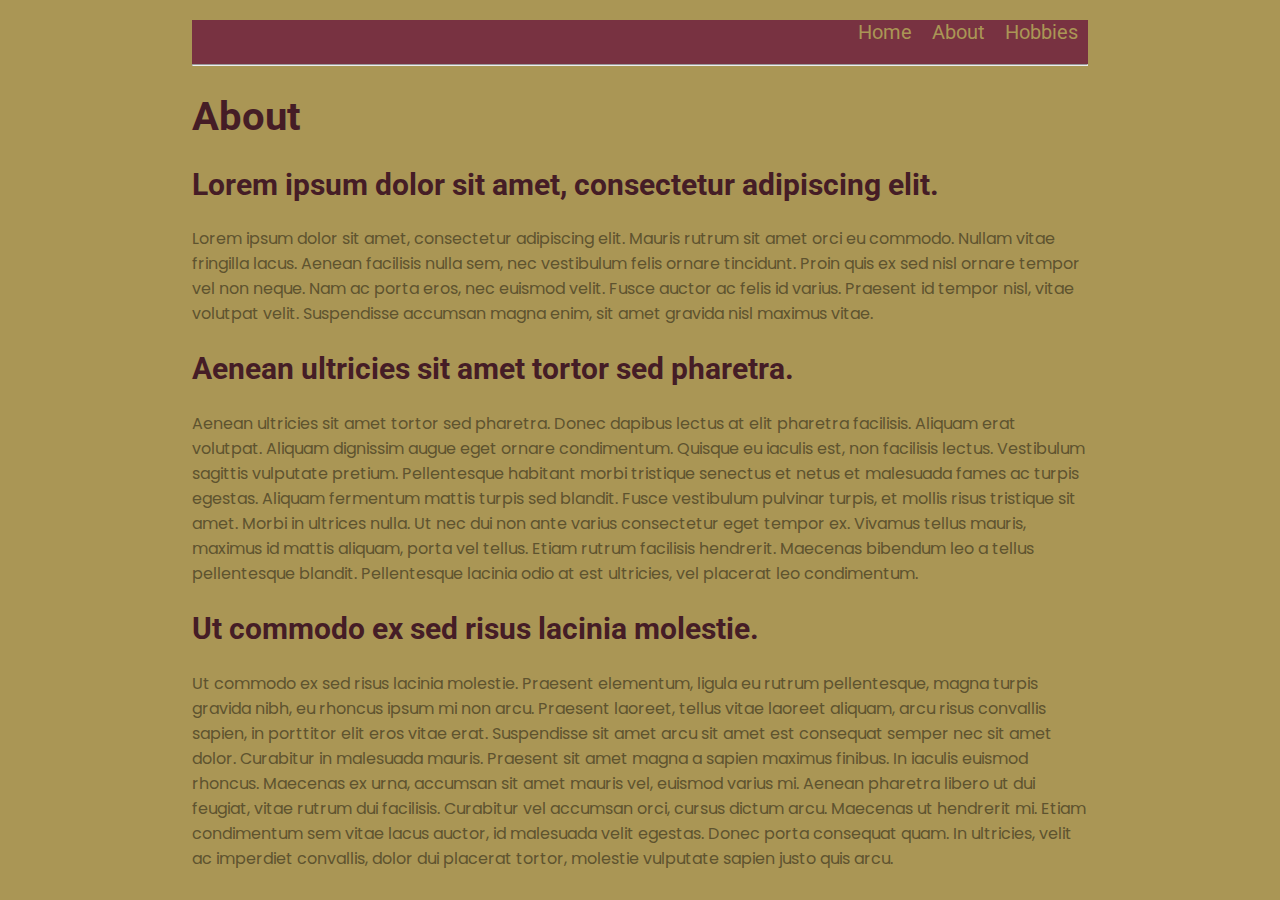
==== about.html @ f84def57 "“initial”" ====
<!DOCTYPE html>
<html lang="en">
  <head>
    <meta charset="UTF-8" />
    <meta http-equiv="X-UA-Compatible" content="IE=edge" />
    <meta name="viewport" content="width=device-width, initial-scale=1.0" />

    <head>
      <link rel="preconnect" href="https://fonts.googleapis.com" />
      <link rel="preconnect" href="https://fonts.gstatic.com" crossorigin />
      <link
        href="https://fonts.googleapis.com/css2?family=Poppins:ital,wght@0,400;0,600;1,400&family=Roboto:wght@400;700&display=swap"
        rel="stylesheet"
      />

      <link rel="stylesheet" href="style/style.css" />
      <script src="js/index.js" defer></script>
    </head>

    <title>About</title>
  </head>
  <body>
    <div>
      <header>
          <nav>
            <ul>
              <li>
                <a href="index.html">Home</a>
              </li>
              <li>
                <a href="about.html">About</a>
              </li>
              <li>
                <a href="hobbies.html">Hobbies</a>
              </li>
            </ul>
          </nav>
          <hr />
      
      </header>

      <main>
        <div>
          <h1>About</h1>
          <h2>Lorem ipsum dolor sit amet, consectetur adipiscing elit.</h2>
          <p>
            Lorem ipsum dolor sit amet, consectetur adipiscing elit. Mauris
            rutrum sit amet orci eu commodo. Nullam vitae fringilla lacus.
            Aenean facilisis nulla sem, nec vestibulum felis ornare tincidunt.
            Proin quis ex sed nisl ornare tempor vel non neque. Nam ac porta
            eros, nec euismod velit. Fusce auctor ac felis id varius. Praesent
            id tempor nisl, vitae volutpat velit. Suspendisse accumsan magna
            enim, sit amet gravida nisl maximus vitae.
          </p>

          <h2>Aenean ultricies sit amet tortor sed pharetra.</h2>
          <p>
            Aenean ultricies sit amet tortor sed pharetra. Donec dapibus lectus
            at elit pharetra facilisis. Aliquam erat volutpat. Aliquam dignissim
            augue eget ornare condimentum. Quisque eu iaculis est, non facilisis
            lectus. Vestibulum sagittis vulputate pretium. Pellentesque habitant
            morbi tristique senectus et netus et malesuada fames ac turpis
            egestas. Aliquam fermentum mattis turpis sed blandit. Fusce
            vestibulum pulvinar turpis, et mollis risus tristique sit amet.
            Morbi in ultrices nulla. Ut nec dui non ante varius consectetur eget
            tempor ex. Vivamus tellus mauris, maximus id mattis aliquam, porta
            vel tellus. Etiam rutrum facilisis hendrerit. Maecenas bibendum leo
            a tellus pellentesque blandit. Pellentesque lacinia odio at est
            ultricies, vel placerat leo condimentum.
          </p>

          <h2>Ut commodo ex sed risus lacinia molestie.</h2>
          <p>
            Ut commodo ex sed risus lacinia molestie. Praesent elementum, ligula
            eu rutrum pellentesque, magna turpis gravida nibh, eu rhoncus ipsum
            mi non arcu. Praesent laoreet, tellus vitae laoreet aliquam, arcu
            risus convallis sapien, in porttitor elit eros vitae erat.
            Suspendisse sit amet arcu sit amet est consequat semper nec sit amet
            dolor. Curabitur in malesuada mauris. Praesent sit amet magna a
            sapien maximus finibus. In iaculis euismod rhoncus. Maecenas ex
            urna, accumsan sit amet mauris vel, euismod varius mi. Aenean
            pharetra libero ut dui feugiat, vitae rutrum dui facilisis.
            Curabitur vel accumsan orci, cursus dictum arcu. Maecenas ut
            hendrerit mi. Etiam condimentum sem vitae lacus auctor, id malesuada
            velit egestas. Donec porta consequat quam. In ultricies, velit ac
            imperdiet convallis, dolor dui placerat tortor, molestie vulputate
            sapien justo quis arcu.
          </p>
        </div>
      </main>
    </div>
  </body>
</html>
---- style/style.css ----
* {
  box-sizing: border-box;
}

body {
  background-color: rgb(170, 150, 85);
  font-family: "Roboto", sans-serif;
  max-width: 1024px;
  margin: 0 auto;
  height: 100%;
  font-size: 1.25rem;
  padding: 0 5%;
}

header {
  color: #aa9655;
  background-color: #783241;
  position: sticky;
  top: 0px;
  display: block;
}

main {
  display: block;
}

h1,
h2 {
  /* color: rgb(120, 50, 65); */
  color: #451D26;
}

p {
  font-family: "Poppins", sans-serif;
  color: #5E532F;
  font-size: 16px;
}

a {
  color: inherit;
  padding: 10px;
  text-decoration: none;
}

ul {
  list-style-type: none;
  display: flex;
  justify-content: flex-end;
}

#myFirstWeb {
  color: rgb(172, 148, 83);
  text-shadow: 1px 1px rgb(0, 0, 0);
}

#myFirstWeb:hover {
  color: hsl(0, 0%, 95%);
  background-color: rgb(118, 50, 63);
}
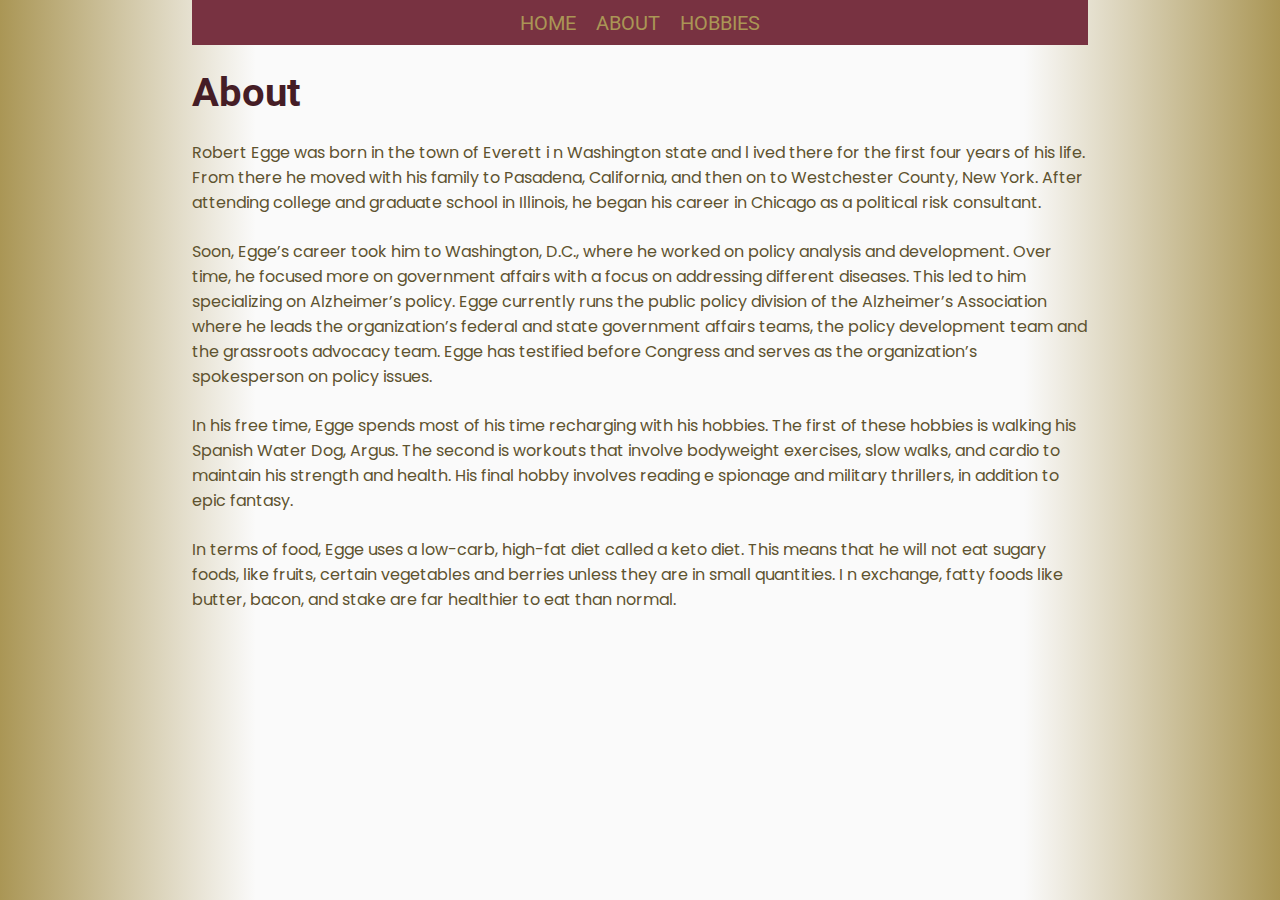
==== commit 6ecbb0ee: "Initial commit" ====
--- a/about.html
+++ b/about.html
@@ -5,86 +5,77 @@
     <meta http-equiv="X-UA-Compatible" content="IE=edge" />
     <meta name="viewport" content="width=device-width, initial-scale=1.0" />
 
-    <head>
-      <link rel="preconnect" href="https://fonts.googleapis.com" />
-      <link rel="preconnect" href="https://fonts.gstatic.com" crossorigin />
-      <link
-        href="https://fonts.googleapis.com/css2?family=Poppins:ital,wght@0,400;0,600;1,400&family=Roboto:wght@400;700&display=swap"
-        rel="stylesheet"
-      />
+    <link rel="preconnect" href="https://fonts.googleapis.com" />
+    <link rel="preconnect" href="https://fonts.gstatic.com" crossorigin />
+    <link
+      href="https://fonts.googleapis.com/css2?family=Poppins:ital,wght@0,400;0,600;1,400&family=Roboto:wght@400;700&display=swap"
+      rel="stylesheet"
+    />
 
-      <link rel="stylesheet" href="style/style.css" />
-      <script src="js/index.js" defer></script>
-    </head>
+    <link rel="stylesheet" href="style/style.css" />
+    <script src="js/index.js" defer></script>
 
     <title>About</title>
   </head>
   <body>
     <div>
       <header>
-          <nav>
-            <ul>
-              <li>
-                <a href="index.html">Home</a>
-              </li>
-              <li>
-                <a href="about.html">About</a>
-              </li>
-              <li>
-                <a href="hobbies.html">Hobbies</a>
-              </li>
-            </ul>
-          </nav>
-          <hr />
-      
+        <nav>
+          <ul>
+            <li>
+              <a href="index.html">Home</a>
+            </li>
+            <li>
+              <a href="about.html">About</a>
+            </li>
+            <li>
+              <a href="hobbies.html">Hobbies</a>
+            </li>
+          </ul>
+        </nav>
       </header>
 
       <main>
         <div>
+          <br />
           <h1>About</h1>
-          <h2>Lorem ipsum dolor sit amet, consectetur adipiscing elit.</h2>
+          <br />
           <p>
-            Lorem ipsum dolor sit amet, consectetur adipiscing elit. Mauris
-            rutrum sit amet orci eu commodo. Nullam vitae fringilla lacus.
-            Aenean facilisis nulla sem, nec vestibulum felis ornare tincidunt.
-            Proin quis ex sed nisl ornare tempor vel non neque. Nam ac porta
-            eros, nec euismod velit. Fusce auctor ac felis id varius. Praesent
-            id tempor nisl, vitae volutpat velit. Suspendisse accumsan magna
-            enim, sit amet gravida nisl maximus vitae.
+            Robert Egge was born in the town of Everett i n Washington state and
+            l ived there for the first four years of his life. From there he
+            moved with his family to Pasadena, California, and then on to
+            Westchester County, New York. After attending college and graduate
+            school in Illinois, he began his career in Chicago as a political
+            risk consultant.
           </p>
-
-          <h2>Aenean ultricies sit amet tortor sed pharetra.</h2>
+          <br />
           <p>
-            Aenean ultricies sit amet tortor sed pharetra. Donec dapibus lectus
-            at elit pharetra facilisis. Aliquam erat volutpat. Aliquam dignissim
-            augue eget ornare condimentum. Quisque eu iaculis est, non facilisis
-            lectus. Vestibulum sagittis vulputate pretium. Pellentesque habitant
-            morbi tristique senectus et netus et malesuada fames ac turpis
-            egestas. Aliquam fermentum mattis turpis sed blandit. Fusce
-            vestibulum pulvinar turpis, et mollis risus tristique sit amet.
-            Morbi in ultrices nulla. Ut nec dui non ante varius consectetur eget
-            tempor ex. Vivamus tellus mauris, maximus id mattis aliquam, porta
-            vel tellus. Etiam rutrum facilisis hendrerit. Maecenas bibendum leo
-            a tellus pellentesque blandit. Pellentesque lacinia odio at est
-            ultricies, vel placerat leo condimentum.
+            Soon, Egge’s career took him to Washington, D.C., where he worked on
+            policy analysis and development. Over time, he focused more on
+            government affairs with a focus on addressing different diseases.
+            This led to him specializing on Alzheimer’s policy. Egge currently
+            runs the public policy division of the Alzheimer’s Association where
+            he leads the organization’s federal and state government affairs
+            teams, the policy development team and the grassroots advocacy team.
+            Egge has testified before Congress and serves as the organization’s
+            spokesperson on policy issues.
           </p>
-
-          <h2>Ut commodo ex sed risus lacinia molestie.</h2>
+          <br />
           <p>
-            Ut commodo ex sed risus lacinia molestie. Praesent elementum, ligula
-            eu rutrum pellentesque, magna turpis gravida nibh, eu rhoncus ipsum
-            mi non arcu. Praesent laoreet, tellus vitae laoreet aliquam, arcu
-            risus convallis sapien, in porttitor elit eros vitae erat.
-            Suspendisse sit amet arcu sit amet est consequat semper nec sit amet
-            dolor. Curabitur in malesuada mauris. Praesent sit amet magna a
-            sapien maximus finibus. In iaculis euismod rhoncus. Maecenas ex
-            urna, accumsan sit amet mauris vel, euismod varius mi. Aenean
-            pharetra libero ut dui feugiat, vitae rutrum dui facilisis.
-            Curabitur vel accumsan orci, cursus dictum arcu. Maecenas ut
-            hendrerit mi. Etiam condimentum sem vitae lacus auctor, id malesuada
-            velit egestas. Donec porta consequat quam. In ultricies, velit ac
-            imperdiet convallis, dolor dui placerat tortor, molestie vulputate
-            sapien justo quis arcu.
+            In his free time, Egge spends most of his time recharging with his
+            hobbies. The first of these hobbies is walking his Spanish Water
+            Dog, Argus. The second is workouts that involve bodyweight
+            exercises, slow walks, and cardio to maintain his strength and
+            health. His final hobby involves reading e spionage and military
+            thrillers, in addition to epic fantasy.
+          </p>
+          <br />
+          <p>
+            In terms of food, Egge uses a low-carb, high-fat diet called a keto
+            diet. This means that he will not eat sugary foods, like fruits,
+            certain vegetables and berries unless they are in small quantities.
+            I n exchange, fatty foods like butter, bacon, and stake are far
+            healthier to eat than normal.
           </p>
         </div>
       </main>
--- a/style/style.css
+++ b/style/style.css
@@ -1,23 +1,49 @@
 * {
+  margin: 0;
+  padding: 0;
   box-sizing: border-box;
 }
 
 body {
-  background-color: rgb(170, 150, 85);
+  background-color: #fafafa;
   font-family: "Roboto", sans-serif;
   max-width: 1024px;
   margin: 0 auto;
   height: 100%;
   font-size: 1.25rem;
   padding: 0 5%;
+  background-image: linear-gradient(
+    to right,
+    #aa9655 0%,
+    #fafafa 20%,
+    #fafafa 80%,
+    #aa9655 100%
+  );
 }
 
-header {
+img {
+  width: 50%;
+}
+
+.smallPortrait {
+  width: 85px;
+  border: solid #aa9655;
+  border-radius: 25%;
+}
+
+nav {
+  overflow: hidden;
   color: #aa9655;
   background-color: #783241;
   position: sticky;
-  top: 0px;
-  display: block;
+
+  top: 0;
+  display: flex;
+  justify-content: space-around;
+  align-items: center;
+  min-height: 5vh;
+
+  text-transform: uppercase;
 }
 
 main {
@@ -26,13 +52,12 @@
 
 h1,
 h2 {
-  /* color: rgb(120, 50, 65); */
-  color: #451D26;
+  color: #451d26;
 }
 
 p {
   font-family: "Poppins", sans-serif;
-  color: #5E532F;
+  color: #5e532f;
   font-size: 16px;
 }
 
@@ -47,13 +72,3 @@
   display: flex;
   justify-content: flex-end;
 }
-
-#myFirstWeb {
-  color: rgb(172, 148, 83);
-  text-shadow: 1px 1px rgb(0, 0, 0);
-}
-
-#myFirstWeb:hover {
-  color: hsl(0, 0%, 95%);
-  background-color: rgb(118, 50, 63);
-}
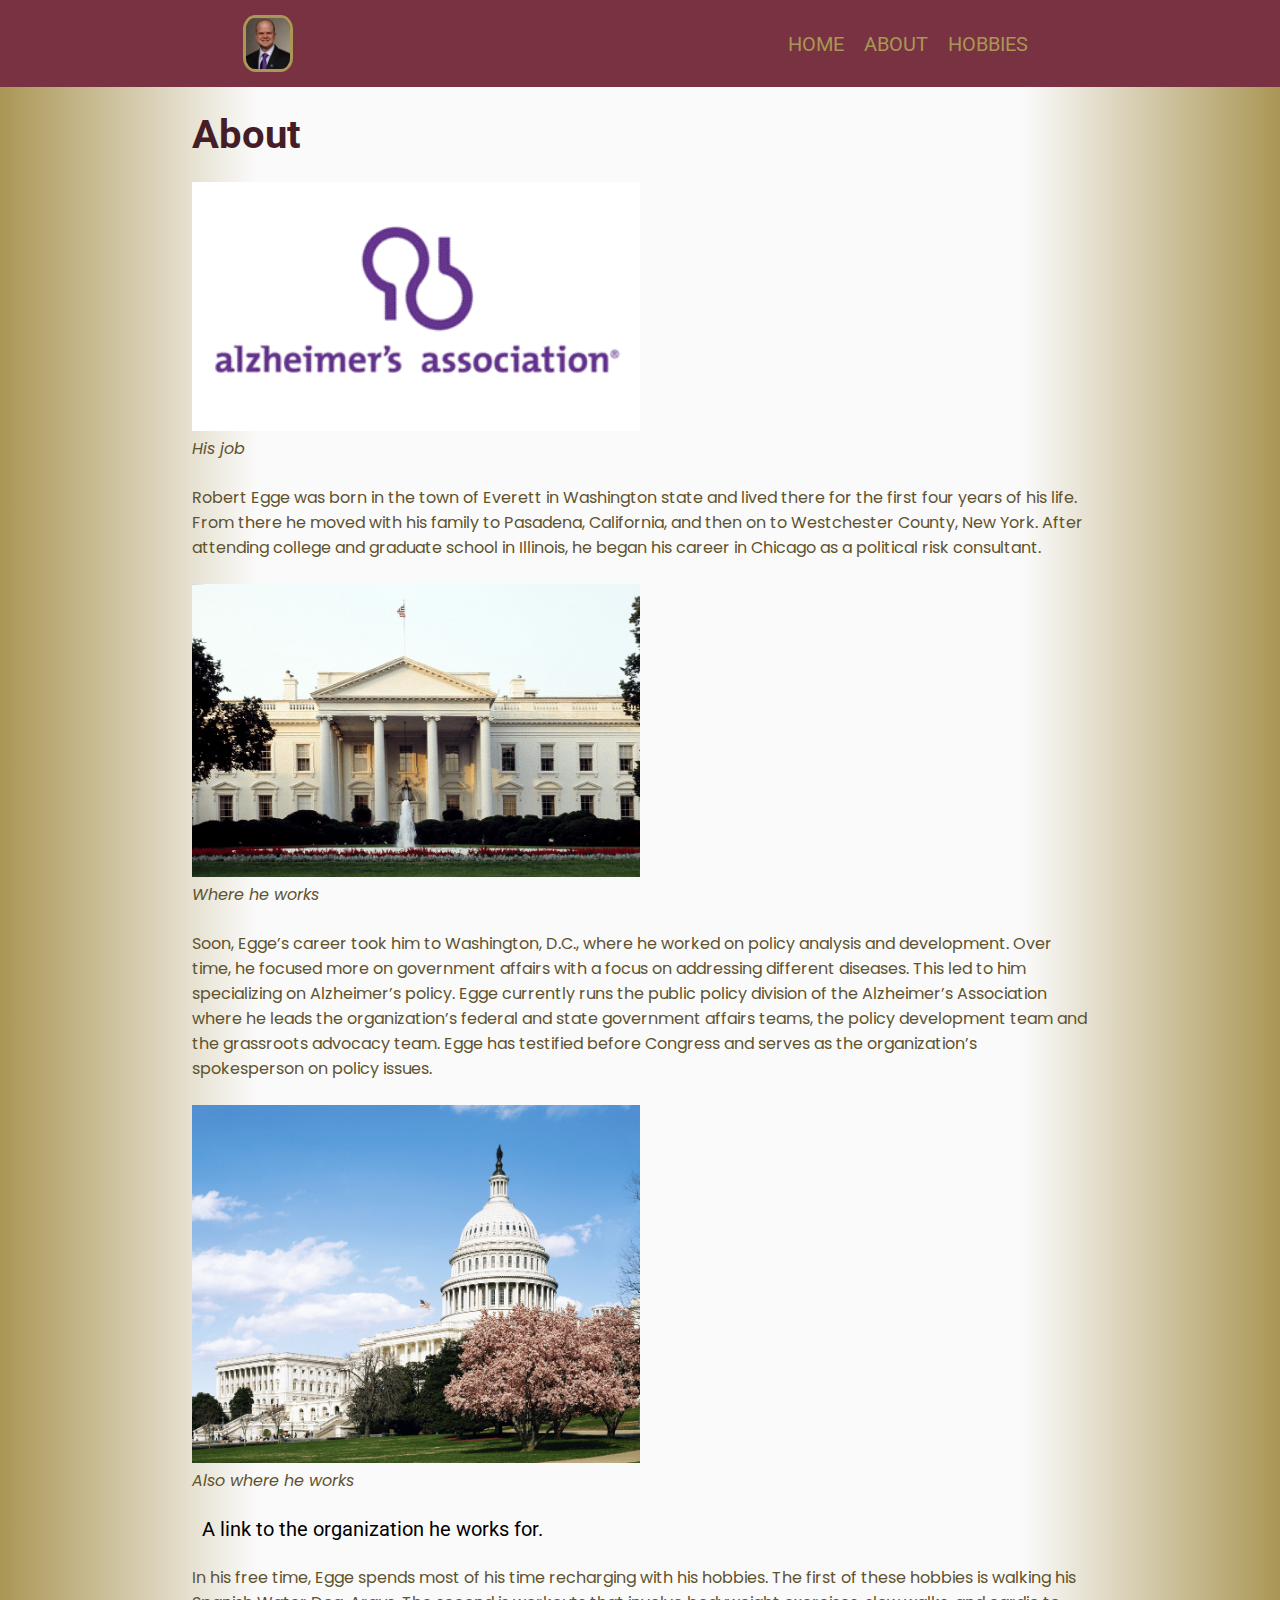
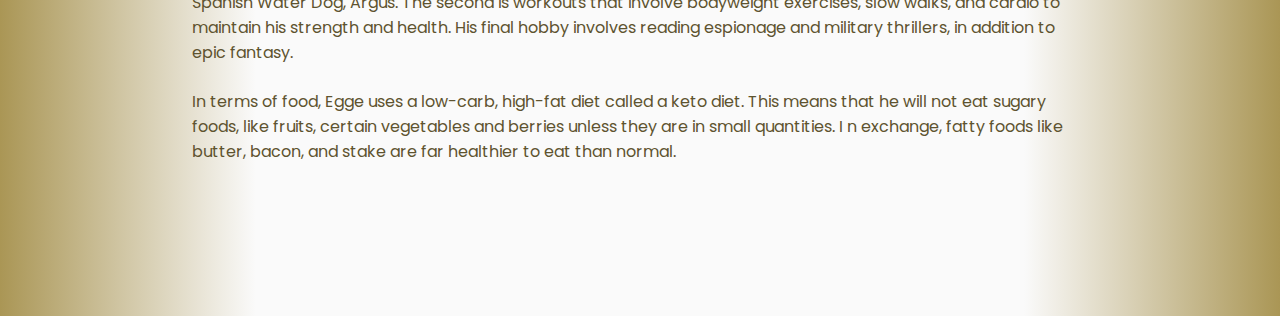
==== commit 21d2bf4e: "second commit" ====
--- a/about.html
+++ b/about.html
@@ -21,6 +21,11 @@
     <div>
       <header>
         <nav>
+          <img
+            class="smallPortrait"
+            src="img/egge-inlineimage.jpg"
+            alt="Robert Egge"
+          />
           <ul>
             <li>
               <a href="index.html">Home</a>
@@ -39,16 +44,26 @@
         <div>
           <br />
           <h1>About</h1>
+
           <br />
+          <img src="img/alzheimer'sAssociation.gif" alt="Alzheimer’s logo" />
+          <p class="img-caption">His job</p>
+          <br />
+
           <p>
-            Robert Egge was born in the town of Everett i n Washington state and
-            l ived there for the first four years of his life. From there he
+            Robert Egge was born in the town of Everett in Washington state and
+            lived there for the first four years of his life. From there he
             moved with his family to Pasadena, California, and then on to
             Westchester County, New York. After attending college and graduate
             school in Illinois, he began his career in Chicago as a political
             risk consultant.
           </p>
+
           <br />
+          <img src="img/congress.jpg" alt="a dog" />
+          <p class="img-caption">Where he works</p>
+          <br />
+
           <p>
             Soon, Egge’s career took him to Washington, D.C., where he worked on
             policy analysis and development. Over time, he focused more on
@@ -60,16 +75,30 @@
             Egge has testified before Congress and serves as the organization’s
             spokesperson on policy issues.
           </p>
+
           <br />
+          <img src="img/whiteHouse.jpg" alt="a dog" />
+          <p class="img-caption">Also where he works</p>
+          <br />
+
+          <a href="https://www.alz.org/">
+            A link to the organization he works for.
+          </a>
+
+          <br />
+          <br />
+
           <p>
             In his free time, Egge spends most of his time recharging with his
             hobbies. The first of these hobbies is walking his Spanish Water
             Dog, Argus. The second is workouts that involve bodyweight
             exercises, slow walks, and cardio to maintain his strength and
-            health. His final hobby involves reading e spionage and military
+            health. His final hobby involves reading espionage and military
             thrillers, in addition to epic fantasy.
           </p>
+
           <br />
+
           <p>
             In terms of food, Egge uses a low-carb, high-fat diet called a keto
             diet. This means that he will not eat sugary foods, like fruits,
@@ -79,6 +108,9 @@
           </p>
         </div>
       </main>
+      <footer>
+        <br />
+      </footer>
     </div>
   </body>
 </html>
--- a/style/style.css
+++ b/style/style.css
@@ -7,11 +7,8 @@
 body {
   background-color: #fafafa;
   font-family: "Roboto", sans-serif;
-  max-width: 1024px;
-  margin: 0 auto;
   height: 100%;
   font-size: 1.25rem;
-  padding: 0 5%;
   background-image: linear-gradient(
     to right,
     #aa9655 0%,
@@ -26,9 +23,10 @@
 }
 
 .smallPortrait {
-  width: 85px;
+  width: 50px;
   border: solid #aa9655;
   border-radius: 25%;
+  margin: 15px 0 15px 0;
 }
 
 nav {
@@ -36,18 +34,19 @@
   color: #aa9655;
   background-color: #783241;
   position: sticky;
-
   top: 0;
   display: flex;
   justify-content: space-around;
   align-items: center;
-  min-height: 5vh;
-
+  min-height: 6vh;
   text-transform: uppercase;
 }
 
 main {
   display: block;
+  max-width: 1024px;
+  margin: 0 auto;
+  padding: 0 5%;
 }
 
 h1,
@@ -61,6 +60,10 @@
   font-size: 16px;
 }
 
+.img-caption{
+  font-style: italic;
+}
+
 a {
   color: inherit;
   padding: 10px;
@@ -72,3 +75,7 @@
   display: flex;
   justify-content: flex-end;
 }
+
+footer {
+  margin-top: 10%;
+}
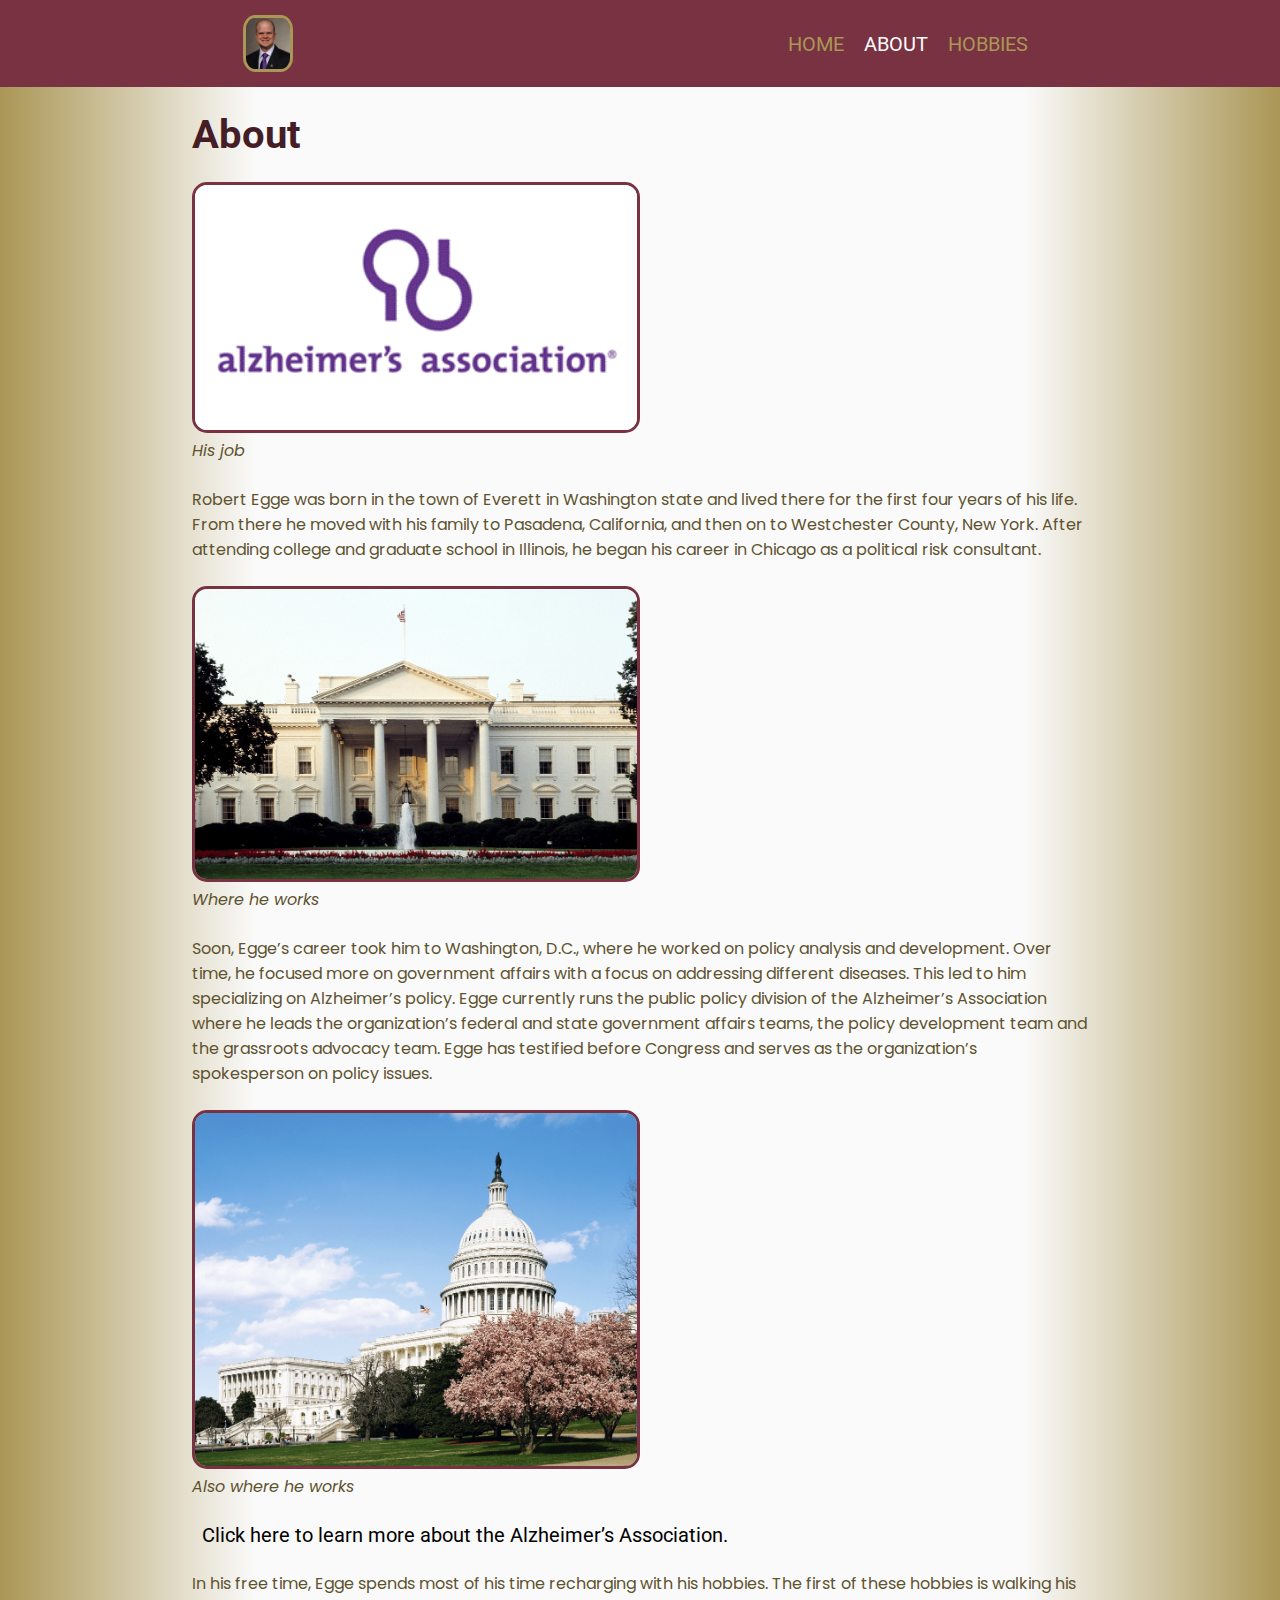
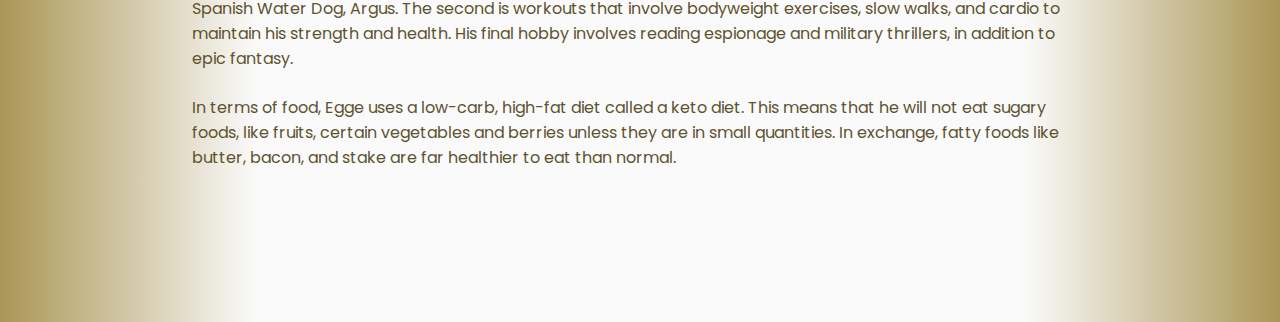
==== commit 6679e3ea: "Third commit" ====
--- a/about.html
+++ b/about.html
@@ -31,7 +31,7 @@
               <a href="index.html">Home</a>
             </li>
             <li>
-              <a href="about.html">About</a>
+              <a class="selectedPage" href="about.html">About</a>
             </li>
             <li>
               <a href="hobbies.html">Hobbies</a>
@@ -82,7 +82,7 @@
           <br />
 
           <a href="https://www.alz.org/">
-            A link to the organization he works for.
+            Click here to learn more about the Alzheimer’s Association.
           </a>
 
           <br />
@@ -103,7 +103,7 @@
             In terms of food, Egge uses a low-carb, high-fat diet called a keto
             diet. This means that he will not eat sugary foods, like fruits,
             certain vegetables and berries unless they are in small quantities.
-            I n exchange, fatty foods like butter, bacon, and stake are far
+            In exchange, fatty foods like butter, bacon, and stake are far
             healthier to eat than normal.
           </p>
         </div>
--- a/style/style.css
+++ b/style/style.css
@@ -20,6 +20,8 @@
 
 img {
   width: 50%;
+  border: solid #783241;
+  border-radius: 15px;
 }
 
 .smallPortrait {
@@ -27,6 +29,11 @@
   border: solid #aa9655;
   border-radius: 25%;
   margin: 15px 0 15px 0;
+}
+
+
+.selectedPage{
+ color: #fafafa;
 }
 
 nav {
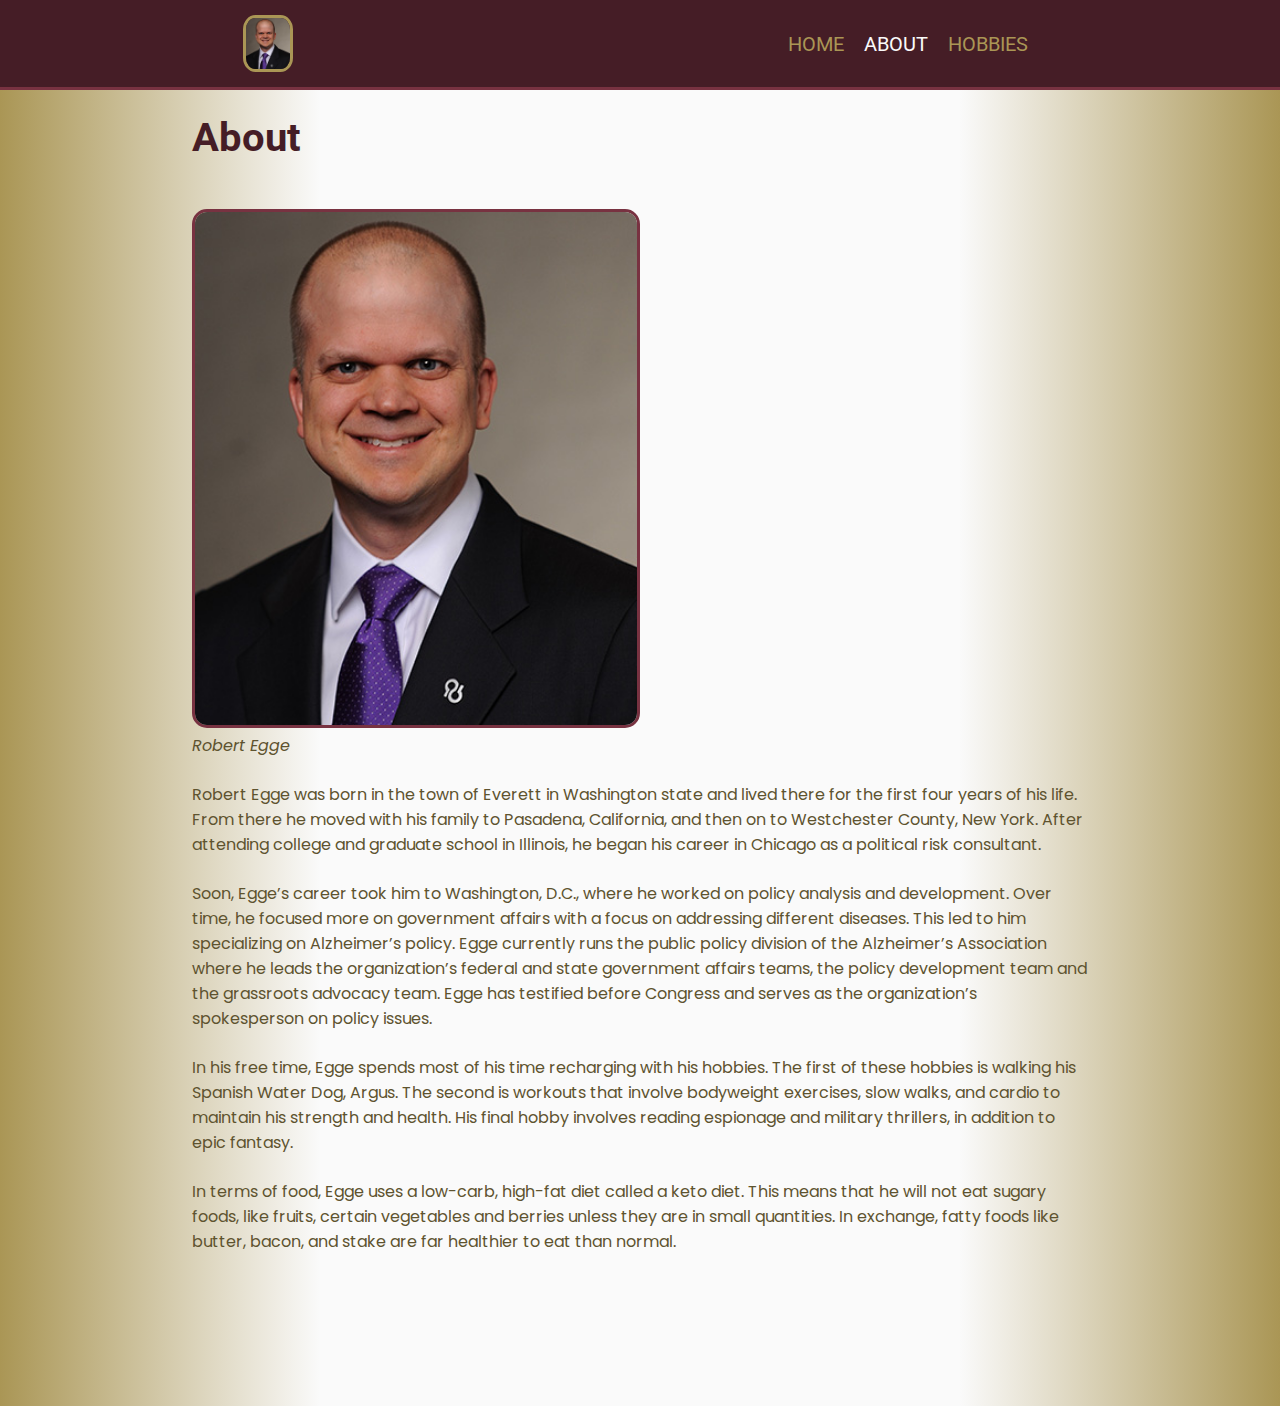
==== commit 4417d6be: "Fourth commit" ====
--- a/about.html
+++ b/about.html
@@ -13,9 +13,9 @@
     />
 
     <link rel="stylesheet" href="style/style.css" />
-    <script src="js/index.js" defer></script>
 
     <title>About</title>
+    <link rel="icon" href="img/egge-inlineimage.jpg" />
   </head>
   <body>
     <div>
@@ -44,10 +44,11 @@
         <div>
           <br />
           <h1>About</h1>
+          <br />
 
           <br />
-          <img src="img/alzheimer'sAssociation.gif" alt="Alzheimer’s logo" />
-          <p class="img-caption">His job</p>
+          <img src="img/egge-inlineimage.jpg" alt="Robert Egge" />
+          <p class="img-caption">Robert Egge</p>
           <br />
 
           <p>
@@ -59,9 +60,6 @@
             risk consultant.
           </p>
 
-          <br />
-          <img src="img/congress.jpg" alt="a dog" />
-          <p class="img-caption">Where he works</p>
           <br />
 
           <p>
@@ -76,16 +74,6 @@
             spokesperson on policy issues.
           </p>
 
-          <br />
-          <img src="img/whiteHouse.jpg" alt="a dog" />
-          <p class="img-caption">Also where he works</p>
-          <br />
-
-          <a href="https://www.alz.org/">
-            Click here to learn more about the Alzheimer’s Association.
-          </a>
-
-          <br />
           <br />
 
           <p>
--- a/style/style.css
+++ b/style/style.css
@@ -12,14 +12,14 @@
   background-image: linear-gradient(
     to right,
     #aa9655 0%,
-    #fafafa 20%,
-    #fafafa 80%,
+    #fafafa 5%,
+    #fafafa 95%,
     #aa9655 100%
   );
 }
 
 img {
-  width: 50%;
+  width: 100%;
   border: solid #783241;
   border-radius: 15px;
 }
@@ -29,23 +29,24 @@
   border: solid #aa9655;
   border-radius: 25%;
   margin: 15px 0 15px 0;
+  display: none;
 }
 
-
-.selectedPage{
- color: #fafafa;
+.selectedPage {
+  color: #fafafa;
 }
 
 nav {
   overflow: hidden;
   color: #aa9655;
-  background-color: #783241;
+  background-color: #451d26;
+  border-bottom: solid #783241;
   position: sticky;
   top: 0;
   display: flex;
   justify-content: space-around;
   align-items: center;
-  min-height: 6vh;
+  min-height: 75px;
   text-transform: uppercase;
 }
 
@@ -67,7 +68,7 @@
   font-size: 16px;
 }
 
-.img-caption{
+.img-caption {
   font-style: italic;
 }
 
@@ -86,3 +87,33 @@
 footer {
   margin-top: 10%;
 }
+
+@media (min-width: 550px) {
+  body {
+    background-image: linear-gradient(
+      to right,
+      #aa9655 0%,
+      #fafafa 15%,
+      #fafafa 85%,
+      #aa9655 100%
+    );
+  }
+  img {
+    width: 50%;
+  }
+  .smallPortrait {
+    display: flex;
+  }
+}
+
+@media (min-width: 1050px) {
+  body {
+    background-image: linear-gradient(
+      to right,
+      #aa9655 0%,
+      #fafafa 25%,
+      #fafafa 75%,
+      #aa9655 100%
+    );
+  }
+}
